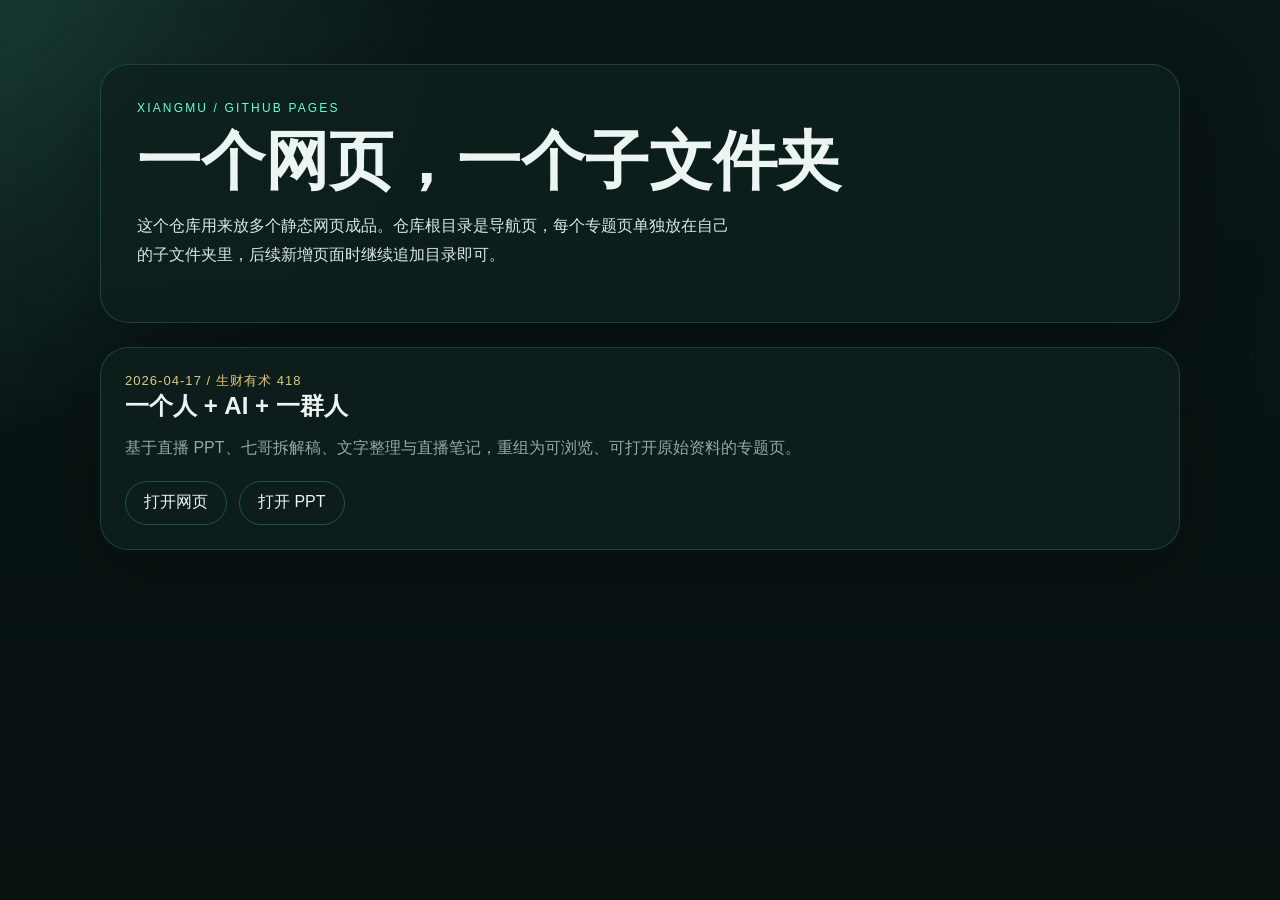
==== index.html @ 8b5c6d2c "Publish shengcai 418 webpage" ====
<!DOCTYPE html>
<html lang="zh-CN">
<head>
  <meta charset="UTF-8">
  <meta name="viewport" content="width=device-width, initial-scale=1.0">
  <title>项目网页导航</title>
  <style>
    :root {
      --bg: #071211;
      --panel: rgba(14, 32, 30, 0.82);
      --line: rgba(111, 255, 224, 0.16);
      --text: #ecf5f2;
      --muted: #92aaa5;
      --accent: #63ffd9;
      --gold: #e4c77d;
    }

    * { box-sizing: border-box; }
    body {
      margin: 0;
      min-height: 100vh;
      font-family: "PingFang SC", "Microsoft YaHei", sans-serif;
      color: var(--text);
      background:
        radial-gradient(circle at top left, rgba(99,255,217,0.14), transparent 28%),
        linear-gradient(180deg, #0a1716 0%, var(--bg) 100%);
    }

    .wrap {
      width: min(calc(100% - 40px), 1080px);
      margin: 0 auto;
      padding: 64px 0 80px;
    }

    .hero, .card {
      border: 1px solid var(--line);
      background: var(--panel);
      border-radius: 28px;
      box-shadow: 0 22px 80px rgba(0,0,0,0.28);
    }

    .hero {
      padding: 36px;
      margin-bottom: 24px;
    }

    .eyebrow {
      margin: 0 0 12px;
      color: var(--accent);
      text-transform: uppercase;
      letter-spacing: 0.18em;
      font-size: 12px;
    }

    h1 {
      margin: 0 0 12px;
      font-size: clamp(2rem, 5vw, 4rem);
      line-height: 1.08;
      font-family: "Palatino Linotype", "Book Antiqua", "Songti SC", serif;
    }

    .summary {
      max-width: 68ch;
      color: #d9e7e2;
      font-size: 16px;
      line-height: 1.8;
    }

    .grid {
      display: grid;
      gap: 16px;
    }

    .card {
      padding: 24px;
    }

    .card h2 {
      margin: 0 0 8px;
      font-size: 24px;
    }

    .meta {
      color: var(--gold);
      font-size: 13px;
      letter-spacing: 0.08em;
      text-transform: uppercase;
    }

    .card p {
      margin: 12px 0 18px;
      color: var(--muted);
      line-height: 1.8;
    }

    .actions {
      display: flex;
      flex-wrap: wrap;
      gap: 12px;
    }

    .actions a {
      display: inline-flex;
      align-items: center;
      justify-content: center;
      min-height: 44px;
      padding: 0 18px;
      border-radius: 999px;
      border: 1px solid rgba(99,255,217,0.24);
      color: var(--text);
      text-decoration: none;
    }

    .actions a:hover {
      border-color: rgba(99,255,217,0.46);
    }
  </style>
</head>
<body>
  <main class="wrap">
    <section class="hero">
      <p class="eyebrow">Xiangmu / GitHub Pages</p>
      <h1>一个网页，一个子文件夹</h1>
      <p class="summary">
        这个仓库用来放多个静态网页成品。仓库根目录是导航页，每个专题页单独放在自己的子文件夹里，后续新增页面时继续追加目录即可。
      </p>
    </section>

    <section class="grid">
      <article class="card">
        <div class="meta">2026-04-17 / 生财有术 418</div>
        <h2>一个人 + AI + 一群人</h2>
        <p>
          基于直播 PPT、七哥拆解稿、文字整理与直播笔记，重组为可浏览、可打开原始资料的专题页。
        </p>
        <div class="actions">
          <a href="./shengcai-20260417/">打开网页</a>
          <a href="./shengcai-20260417/assets/生财有术418直播ppt——%20一个人%20+%20AI%20+%20一群人_直播版%20PPT.pdf">打开 PPT</a>
        </div>
      </article>
    </section>
  </main>
</body>
</html>
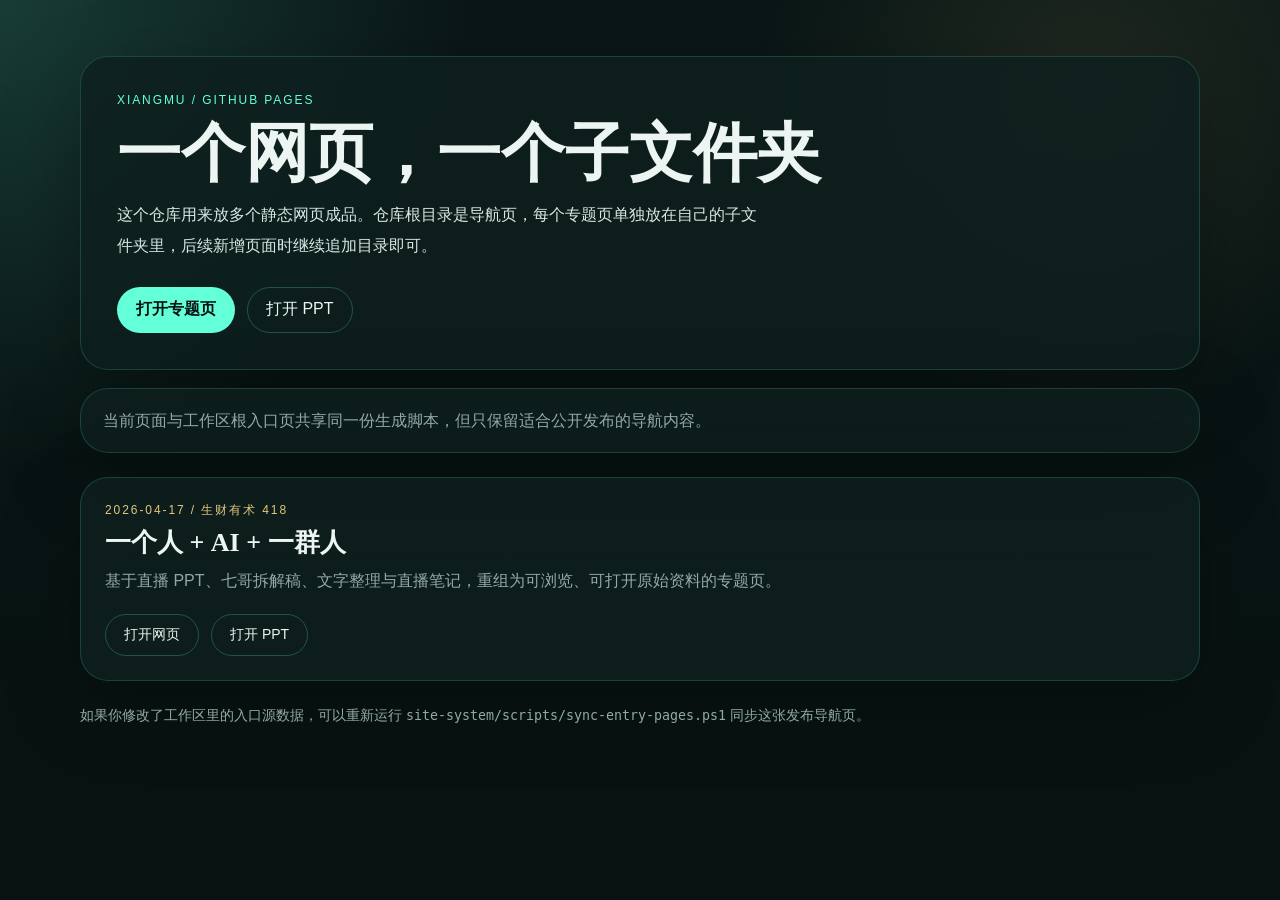
==== commit 4f53fd11: "Publish multi-page site updates" ====
--- a/index.html
+++ b/index.html
@@ -1,69 +1,138 @@
-<!DOCTYPE html>
+﻿<!DOCTYPE html>
 <html lang="zh-CN">
 <head>
   <meta charset="UTF-8">
   <meta name="viewport" content="width=device-width, initial-scale=1.0">
   <title>项目网页导航</title>
+  <meta name="description" content="项目静态网页导航页，集中收录各个专题页与对应原始资料入口。">
+  <meta name="theme-color" content="#071211">
+  <link rel="icon" href="data:image/svg+xml,%3Csvg xmlns='http://www.w3.org/2000/svg' viewBox='0 0 64 64'%3E%3Cdefs%3E%3ClinearGradient id='g' x1='0' y1='0' x2='1' y2='1'%3E%3Cstop stop-color='%2363ffd9'/%3E%3Cstop offset='1' stop-color='%23e4c77d'/%3E%3C/linearGradient%3E%3C/defs%3E%3Crect width='64' height='64' rx='18' fill='%23071211'/%3E%3Ccircle cx='32' cy='32' r='16' fill='url(%23g)'/%3E%3C/svg%3E">
   <style>
     :root {
       --bg: #071211;
-      --panel: rgba(14, 32, 30, 0.82);
+      --panel: rgba(14, 32, 30, 0.84);
       --line: rgba(111, 255, 224, 0.16);
+      --line-strong: rgba(111, 255, 224, 0.3);
       --text: #ecf5f2;
       --muted: #92aaa5;
       --accent: #63ffd9;
       --gold: #e4c77d;
+      --shadow: 0 24px 80px rgba(0, 0, 0, 0.28);
+      --display: "Palatino Linotype", "Book Antiqua", "Songti SC", serif;
+      --body: "PingFang SC", "Microsoft YaHei", sans-serif;
     }
 
     * { box-sizing: border-box; }
+
     body {
       margin: 0;
       min-height: 100vh;
-      font-family: "PingFang SC", "Microsoft YaHei", sans-serif;
       color: var(--text);
+      font-family: var(--body);
       background:
-        radial-gradient(circle at top left, rgba(99,255,217,0.14), transparent 28%),
+        radial-gradient(circle at top left, rgba(99, 255, 217, 0.16), transparent 30%),
+        radial-gradient(circle at 85% 10%, rgba(228, 199, 125, 0.1), transparent 24%),
         linear-gradient(180deg, #0a1716 0%, var(--bg) 100%);
     }
 
+    a {
+      color: inherit;
+      text-decoration: none;
+    }
+
+    a:focus-visible {
+      outline: 2px solid var(--accent);
+      outline-offset: 4px;
+    }
+
     .wrap {
-      width: min(calc(100% - 40px), 1080px);
+      width: min(calc(100% - 40px), 1120px);
       margin: 0 auto;
-      padding: 64px 0 80px;
-    }
-
-    .hero, .card {
+      padding: 56px 0 80px;
+    }
+
+    .hero,
+    .card,
+    .notice {
       border: 1px solid var(--line);
       background: var(--panel);
       border-radius: 28px;
-      box-shadow: 0 22px 80px rgba(0,0,0,0.28);
+      box-shadow: var(--shadow);
     }
 
     .hero {
       padding: 36px;
+      margin-bottom: 18px;
+    }
+
+    .notice {
+      padding: 18px 22px;
       margin-bottom: 24px;
+      color: var(--muted);
+      line-height: 1.7;
+    }
+
+    .eyebrow,
+    .meta {
+      text-transform: uppercase;
+      letter-spacing: 0.16em;
+      font-size: 12px;
     }
 
     .eyebrow {
       margin: 0 0 12px;
       color: var(--accent);
-      text-transform: uppercase;
-      letter-spacing: 0.18em;
-      font-size: 12px;
+    }
+
+    h1,
+    h2 {
+      font-family: var(--display);
+      line-height: 1.08;
     }
 
     h1 {
       margin: 0 0 12px;
-      font-size: clamp(2rem, 5vw, 4rem);
-      line-height: 1.08;
-      font-family: "Palatino Linotype", "Book Antiqua", "Songti SC", serif;
+      font-size: clamp(2.2rem, 5vw, 4.4rem);
     }
 
     .summary {
-      max-width: 68ch;
+      max-width: 72ch;
+      margin: 0;
       color: #d9e7e2;
       font-size: 16px;
-      line-height: 1.8;
+      line-height: 1.9;
+    }
+
+    .hero-links {
+      display: flex;
+      flex-wrap: wrap;
+      gap: 12px;
+      margin-top: 26px;
+    }
+
+    .hero-links a,
+    .actions a {
+      display: inline-flex;
+      align-items: center;
+      justify-content: center;
+      min-height: 46px;
+      padding: 0 18px;
+      border-radius: 999px;
+      border: 1px solid rgba(99, 255, 217, 0.24);
+      transition: border-color 0.2s ease, transform 0.2s ease;
+    }
+
+    .hero-links a:hover,
+    .actions a:hover {
+      border-color: var(--line-strong);
+      transform: translateY(-1px);
+    }
+
+    .hero-links .primary {
+      color: #081311;
+      background: var(--accent);
+      border-color: transparent;
+      font-weight: 600;
     }
 
     .grid {
@@ -75,20 +144,17 @@
       padding: 24px;
     }
 
-    .card h2 {
-      margin: 0 0 8px;
-      font-size: 24px;
-    }
-
     .meta {
       color: var(--gold);
-      font-size: 13px;
-      letter-spacing: 0.08em;
-      text-transform: uppercase;
+    }
+
+    .card h2 {
+      margin: 10px 0 10px;
+      font-size: 26px;
     }
 
     .card p {
-      margin: 12px 0 18px;
+      margin: 0 0 18px;
       color: var(--muted);
       line-height: 1.8;
     }
@@ -100,23 +166,38 @@
     }
 
     .actions a {
-      display: inline-flex;
-      align-items: center;
-      justify-content: center;
-      min-height: 44px;
-      padding: 0 18px;
-      border-radius: 999px;
-      border: 1px solid rgba(99,255,217,0.24);
-      color: var(--text);
-      text-decoration: none;
-    }
-
-    .actions a:hover {
-      border-color: rgba(99,255,217,0.46);
+      min-height: 42px;
+      font-size: 14px;
+    }
+
+    .footnote {
+      margin-top: 22px;
+      color: var(--muted);
+      font-size: 14px;
+      line-height: 1.8;
+    }
+
+    code {
+      font-family: "Cascadia Code", "Consolas", monospace;
+      font-size: 0.95em;
+    }
+
+    @media (max-width: 900px) {
+      .wrap {
+        width: min(calc(100% - 28px), 1120px);
+        padding: 36px 0 56px;
+      }
+
+      .hero,
+      .card,
+      .notice {
+        border-radius: 22px;
+      }
     }
   </style>
 </head>
 <body>
+  <!-- Generated by site-system/scripts/sync-entry-pages.ps1 -->
   <main class="wrap">
     <section class="hero">
       <p class="eyebrow">Xiangmu / GitHub Pages</p>
@@ -124,6 +205,14 @@
       <p class="summary">
         这个仓库用来放多个静态网页成品。仓库根目录是导航页，每个专题页单独放在自己的子文件夹里，后续新增页面时继续追加目录即可。
       </p>
+      <div class="hero-links">
+        <a class="primary" href="./shengcai-20260417/">打开专题页</a>
+        <a href="./shengcai-20260417/assets/生财有术418直播ppt——%20一个人%20+%20AI%20+%20一群人_直播版%20PPT.pdf" target="_blank" rel="noopener noreferrer">打开 PPT</a>
+      </div>
+    </section>
+
+    <section class="notice">
+      当前页面与工作区根入口页共享同一份生成脚本，但只保留适合公开发布的导航内容。
     </section>
 
     <section class="grid">
@@ -134,11 +223,15 @@
           基于直播 PPT、七哥拆解稿、文字整理与直播笔记，重组为可浏览、可打开原始资料的专题页。
         </p>
         <div class="actions">
-          <a href="./shengcai-20260417/">打开网页</a>
-          <a href="./shengcai-20260417/assets/生财有术418直播ppt——%20一个人%20+%20AI%20+%20一群人_直播版%20PPT.pdf">打开 PPT</a>
+        <a href="./shengcai-20260417/">打开网页</a>
+        <a href="./shengcai-20260417/assets/生财有术418直播ppt——%20一个人%20+%20AI%20+%20一群人_直播版%20PPT.pdf" target="_blank" rel="noopener noreferrer">打开 PPT</a>
         </div>
       </article>
     </section>
+
+    <p class="footnote">
+      如果你修改了工作区里的入口源数据，可以重新运行 <code>site-system/scripts/sync-entry-pages.ps1</code> 同步这张发布导航页。
+    </p>
   </main>
 </body>
 </html>
